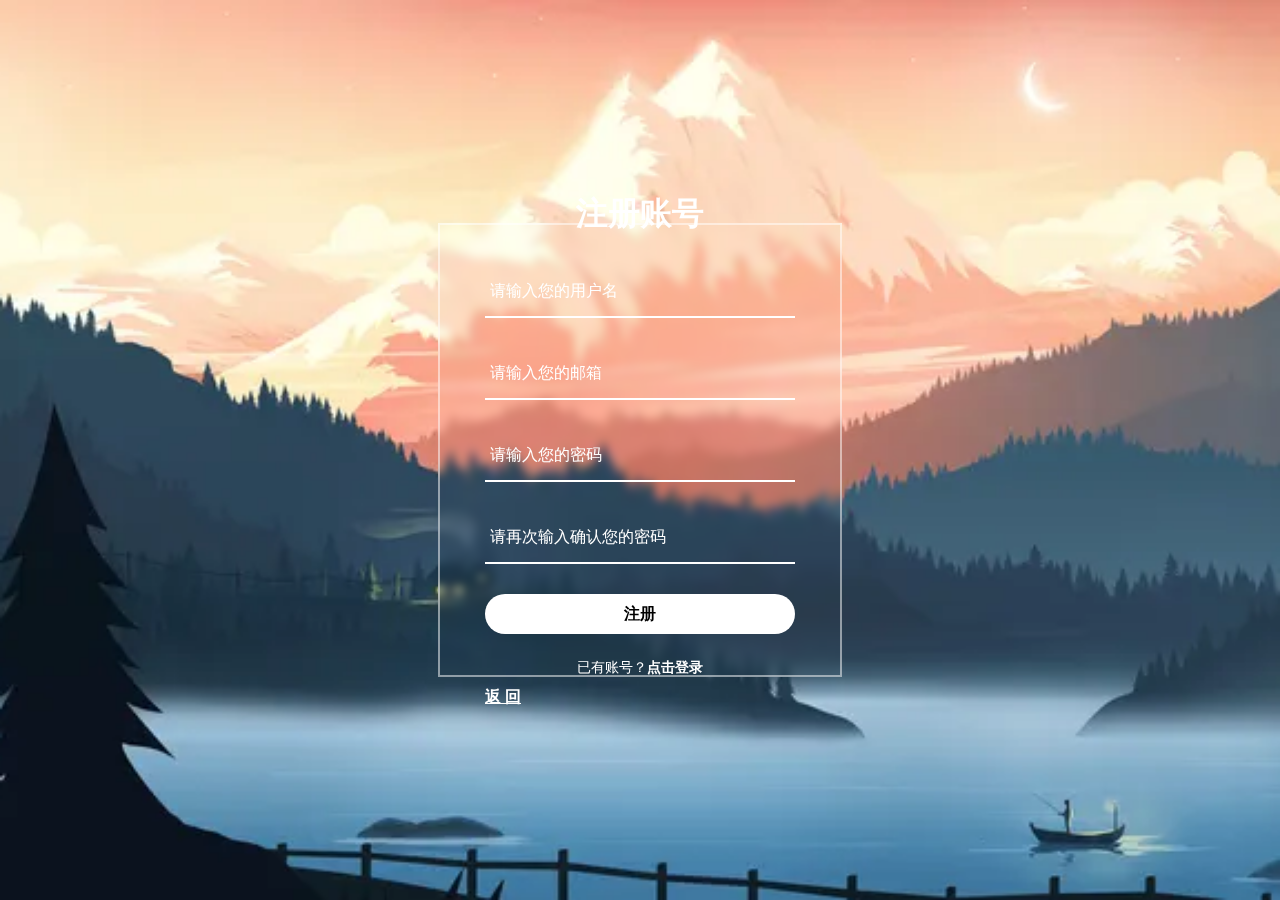
==== signup.html @ 1da6c8ef "R2 first commit" ====
<!DOCTYPE html>
<html lang="en">
<head>
    <meta charset="UTF-8">
    <meta name="viewport" content="width=device-width, initial-scale=1.0">
    <link rel="stylesheet" href="css/signup.css">
    <title>海洋牧场监测可视化系统</title>
</head>
<body>
    <section>
        <div class="form-box">
            <div class="form-value">
                <form action="" onsubmit="validateSignup(event)">
                    <h2>注册账号</h2>
                    <div class="inputbox">
                        <ion-icon name="mail-outline"></ion-icon>
                        <input type="username" id="username" required> 
                        <label for="username">请输入您的用户名</label>
                    </div>
                    <div class="inputbox">
                        <ion-icon name="mail-outline"></ion-icon>
                        <input type="email" id="email" required> 
                        <label for="email">请输入您的邮箱</label>
                    </div>
                    <div class="inputbox">
                        <ion-icon name="lock-closed-outline"></ion-icon>
                        <input type="password" id="password" required> 
                        <label for="password">请输入您的密码</label>
                    </div>
                    <div class="inputbox">
                        <ion-icon name="lock-closed-outline"></ion-icon>
                        <input type="password" id="repassword" required> 
                        <label for="repassword">请再次输入确认您的密码</label>
                    </div>
                    <button type="register">注册</button> 
                    <div class="register">
                        <p>已有账号？<a href="userlogin.html">点击登录</a> </p>
                    </div>
                    <footer>
						<a href="userlogin.html">返 回</a>
					</footer>
                </form>
            </div>
        </div>
    </section>
    <script>
        function validateSignup(event) {
          event.preventDefault();
          
          var password = document.getElementById("password").value;
          var repassword = document.getElementById("repassword").value; 
          if (password == repassword) {
            localStorage.setItem("isSignedUp", true);
            window.location.replace("userlogin.html");
          } else {
            alert("两次密码不一致，请再次尝试！");
          }
        }
    </script>
</body>
</html>
---- css/signup.css ----
/* @import url('http://fonts.googleapis.com/css?family=Poppins:100,200,300,400,500,600,700,800,900');  */
 
* {
    margin: 0;
    padding: 0;
}

section {
    display: flex;
    justify-content: center;
    align-items: center;
    min-height: 100vh;
    width: 100%;
    /* background-color: aquamarine; */

    background: url('image.webp') no-repeat;
    background-position: center;
    background-size: cover;
}

.form-box {
    position: relative;
    width: 400px;
    height: 450px;
    /* background-color: red; */
    background: transparent;
    border: 2px solid rgba(255, 255, 255, 0.5);
    backdrop-filter: blur(5px);

    display: flex;
    justify-content: center;
    align-items: center;
}

h2 {
    font-size: 32px;
    color: #fff;
    text-align: center;
}

.inputbox {
    position: relative;
    margin: 30px 0;
    width: 310px;
    border-bottom: 2px solid #fff;
}

.inputbox label {
    position: absolute;
    top: 50%;
    left: 5px;
    transform: translateY(-50%);
    color: #fff;
    font-size: 1em;
    pointer-events: none;
    transition: 0.5s;
}

input:focus ~ label,
input:valid ~ label {
    top: -5px;
}

.inputbox input {
    width: 100%;
    height: 50px;
    background-color: transparent;
    border: none;
    outline: none;
    font-size: 1em;
    padding: 0 35px 0 5px;
    color: #fff;
}

.inputbox ion-icon {
    position: absolute;
    right: 8px;
    color: #fff;
    font-size: 18px;
    top: 20px;
}

.forget {
    margin: -15px 0 15px;
    font-size: 14px;
    color: #fff;
    display: flex;
    justify-content: center;
}

.forget label input {
    margin-right: 3px;
}

.forget a {
    text-decoration: none;
    color: #fff;
}

.forget label a:hover {
    text-decoration: underline;
}

button {
    width: 100%;
    height: 40px;
    border-radius: 40px;
    background: #fff;
    border: none;
    outline: none;
    cursor: pointer;
    font-size: 16px;
    font-weight: 600;
}

.register {
    font-size: 14px;
    color: #fff;
    text-align: center;
    margin: 25px 0 10px;
}

.register p a {
    text-decoration: none;
    color: #fff;
    font-weight: 600;
}

.register p a:hover {
    text-decoration: underline;
}

a{
    color: #fff; 
    font-weight: 600;
}
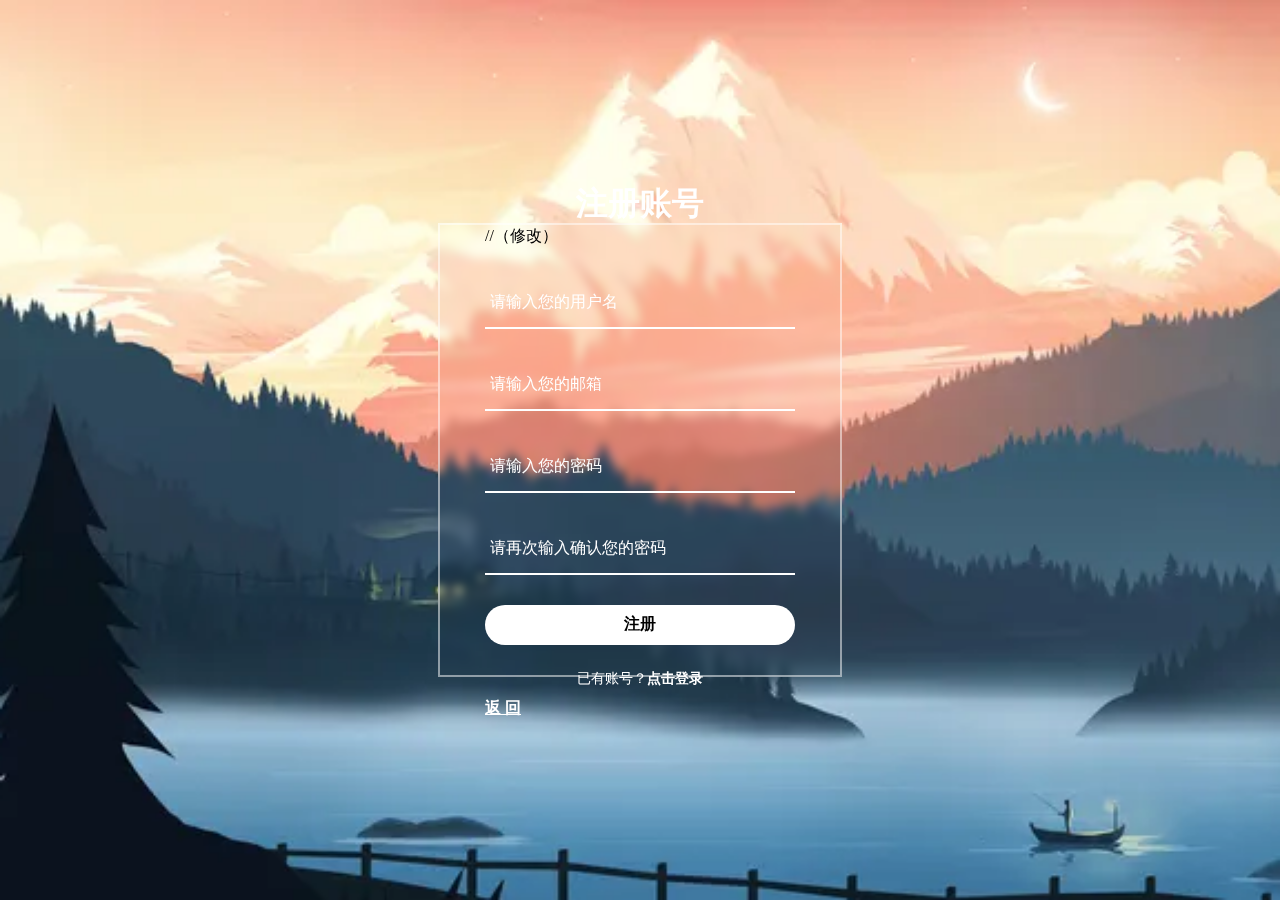
==== commit 7c56fa58: "R4 second commit" ====
--- a/signup.html
+++ b/signup.html
@@ -11,7 +11,7 @@
         <div class="form-box">
             <div class="form-value">
                 <form action="" onsubmit="validateSignup(event)">
-                    <h2>注册账号</h2>
+                    <h2>注册账号</h2>//（修改）
                     <div class="inputbox">
                         <ion-icon name="mail-outline"></ion-icon>
                         <input type="username" id="username" required> 
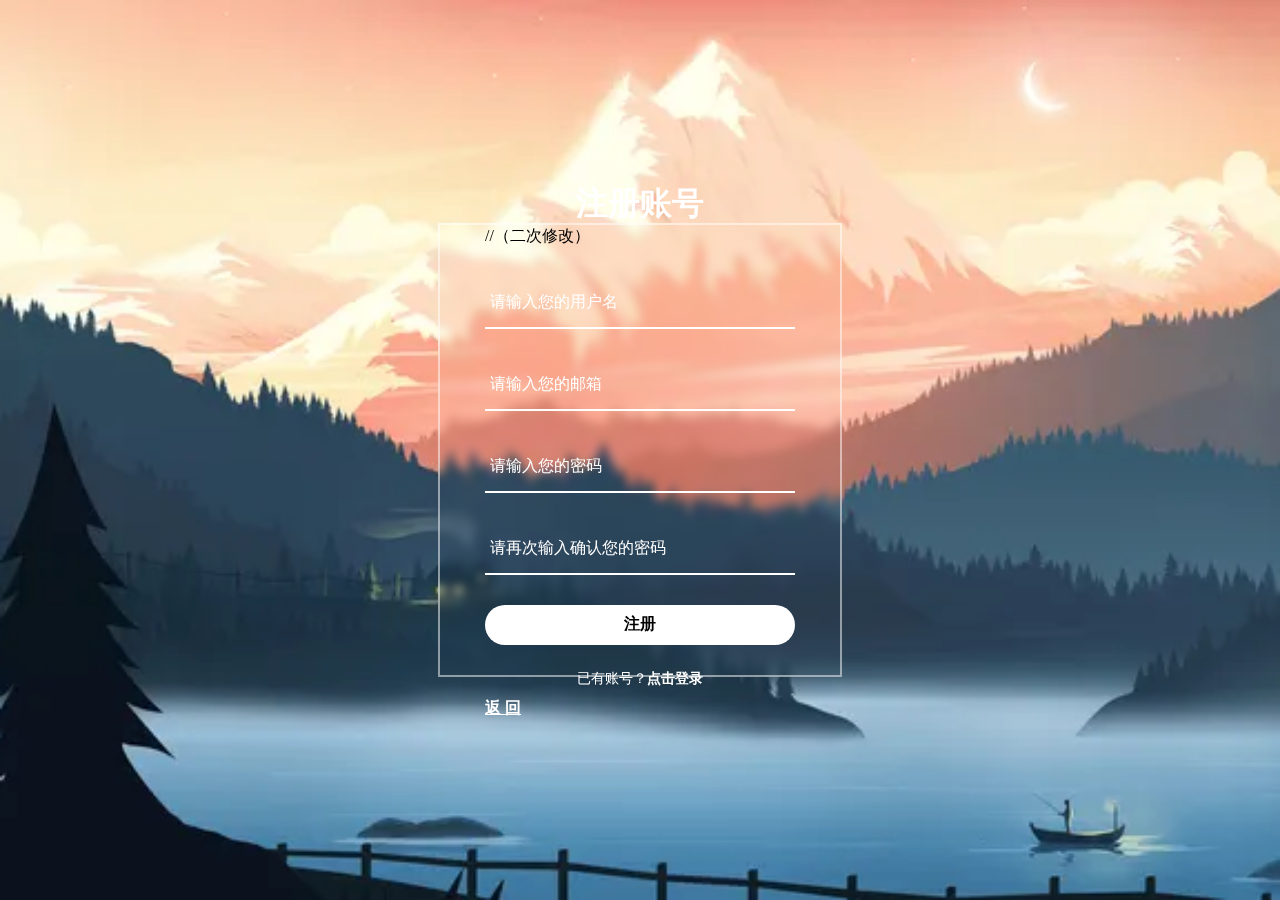
==== commit d6ada3fb: "R5 third commit" ====
--- a/signup.html
+++ b/signup.html
@@ -11,7 +11,7 @@
         <div class="form-box">
             <div class="form-value">
                 <form action="" onsubmit="validateSignup(event)">
-                    <h2>注册账号</h2>//（修改）
+                    <h2>注册账号</h2>//（二次修改）
                     <div class="inputbox">
                         <ion-icon name="mail-outline"></ion-icon>
                         <input type="username" id="username" required> 
